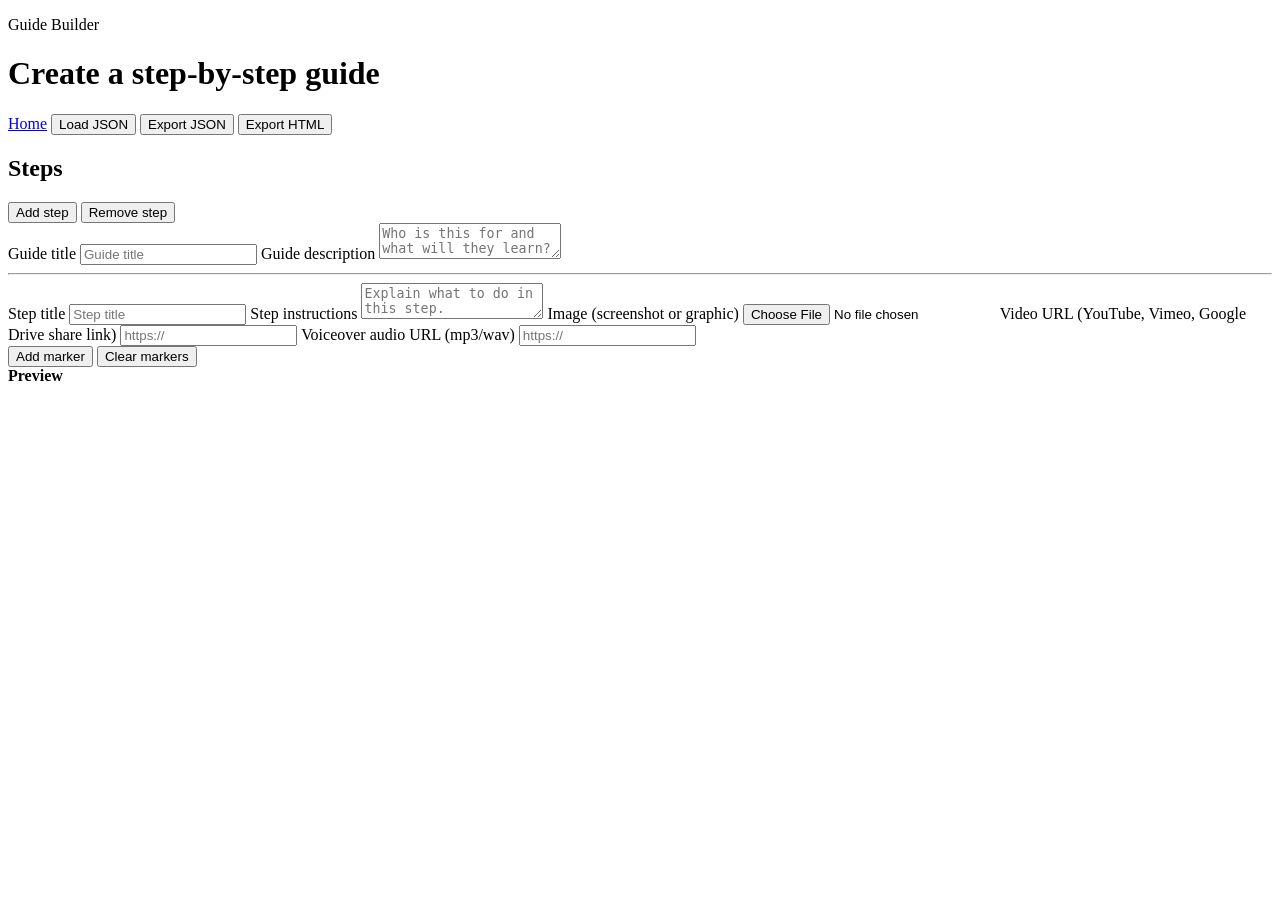
==== editor.html @ 1f452249 "Add files via upload" ====
<!doctype html>
<html lang="en">
  <head>
    <meta charset="utf-8" />
    <meta name="viewport" content="width=device-width, initial-scale=1" />
    <title>Guide Editor</title>
    <link rel="stylesheet" href="assets/app.css" />
  </head>
  <body>
    <main class="editor-shell">
      <div class="viewer-header">
        <div>
          <p class="eyebrow">Guide Builder</p>
          <h1>Create a step-by-step guide</h1>
        </div>
        <div class="actions">
          <a class="btn" href="index.html">Home</a>
          <button class="btn" id="loadJson">Load JSON</button>
          <button class="btn" id="exportJson">Export JSON</button>
          <button class="btn primary" id="exportHtml">Export HTML</button>
        </div>
      </div>

      <section class="editor-layout">
        <aside class="panel-list">
          <h2>Steps</h2>
          <div id="stepList"></div>
          <div class="step-actions">
            <button class="btn primary" id="addStep">Add step</button>
            <button class="btn" id="removeStep">Remove step</button>
          </div>
        </aside>

        <section class="form">
          <label>
            Guide title
            <input id="guideTitle" placeholder="Guide title" />
          </label>
          <label>
            Guide description
            <textarea id="guideDescription" placeholder="Who is this for and what will they learn?"></textarea>
          </label>

          <hr />

          <label>
            Step title
            <input id="stepTitle" placeholder="Step title" />
          </label>
          <label>
            Step instructions
            <textarea id="stepText" placeholder="Explain what to do in this step."></textarea>
          </label>
          <label>
            Image (screenshot or graphic)
            <input type="file" id="stepImage" accept="image/*" />
          </label>
          <label>
            Video URL (YouTube, Vimeo, Google Drive share link)
            <input id="stepVideo" placeholder="https://" />
          </label>
          <label>
            Voiceover audio URL (mp3/wav)
            <input id="stepAudio" placeholder="https://" />
          </label>
          <div class="step-actions">
            <button class="btn" id="addMarker">Add marker</button>
            <button class="btn" id="clearMarkers">Clear markers</button>
          </div>

          <div class="preview">
            <strong>Preview</strong>
            <div id="imageStage" class="image-stage"></div>
            <p id="markerHint" class="lede" style="margin: 12px 0 0; font-size: 0.95rem;"></p>
          </div>
        </section>
      </section>
    </main>

    <input type="file" id="jsonFile" accept="application/json" hidden />
    <script src="assets/editor.js"></script>
  </body>
</html>
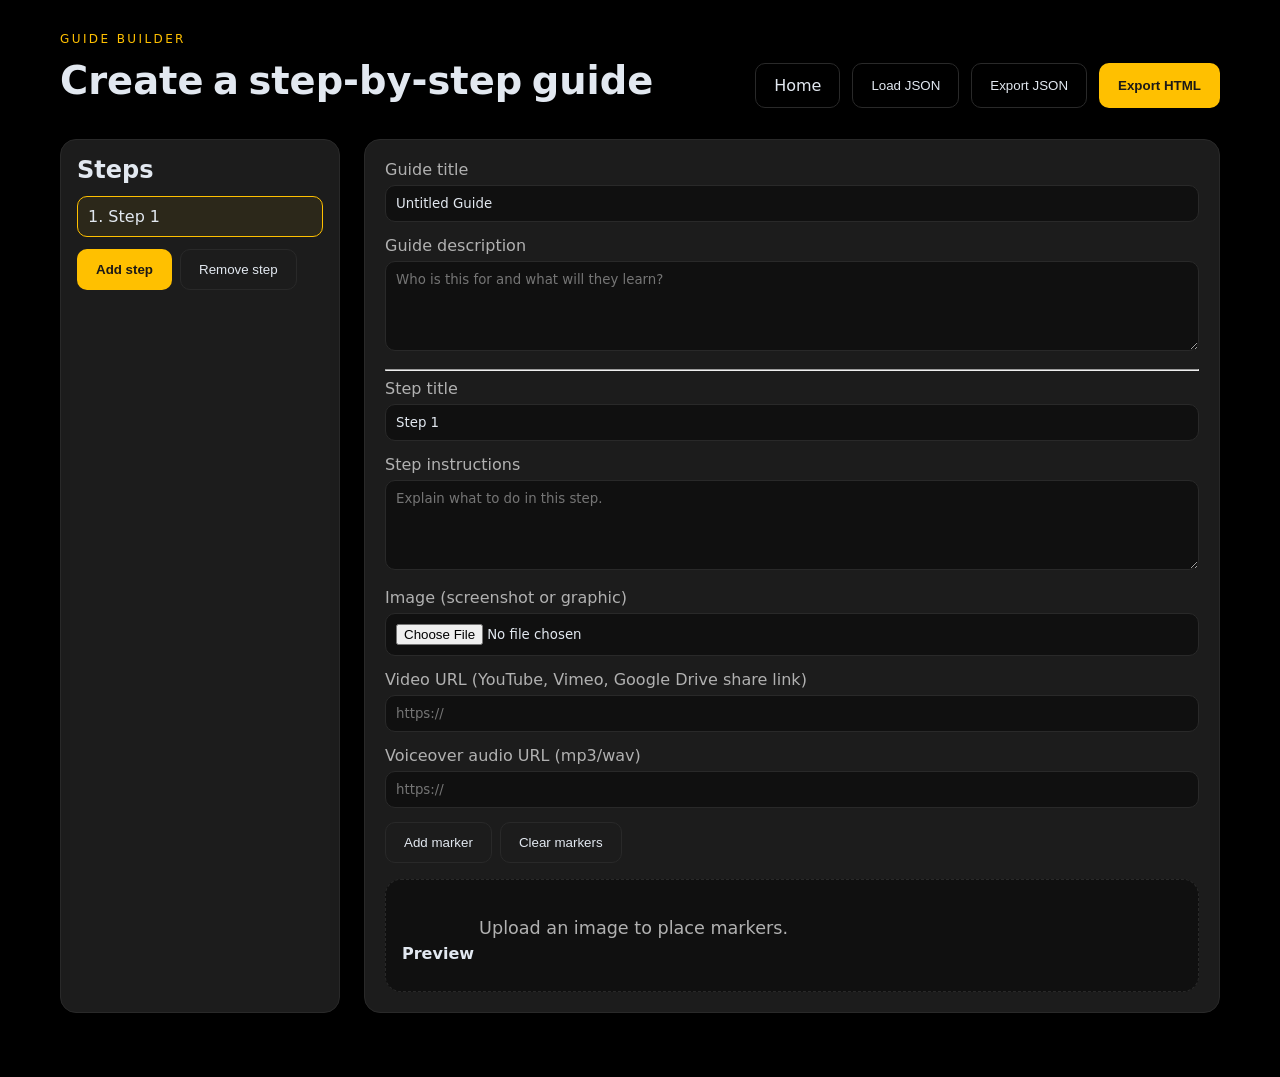
==== commit 9a1df66d: "Added Preview updater and image compression." ====
--- a/editor.html
+++ b/editor.html
@@ -72,6 +72,7 @@
             <strong>Preview</strong>
             <div id="imageStage" class="image-stage"></div>
             <p id="markerHint" class="lede" style="margin: 12px 0 0; font-size: 0.95rem;"></p>
+            <p id="saveStatus" class="lede" style="margin: 6px 0 0; font-size: 0.9rem;"></p>
           </div>
         </section>
       </section>
--- a/assets/app.css
+++ b/assets/app.css
@@ -0,0 +1,324 @@
+:root {
+  --bg: #000000;
+  --panel: #353535;
+  --accent: #ffc000;
+  --accent-2: #22c55e;
+  --text: #e2e8f0;
+  --muted: #b1b1b1;
+  --card: #1c1c1c;
+  --border: #292929;
+  --shadow: 0 10px 30px rgba(0, 0, 0, 0.45);
+  --radius: 16px;
+  --radius-sm: 10px;
+  --font: "Futura", "Space Grotesk", "Trebuchet MS", system-ui, sans-serif;
+}
+
+* {
+  box-sizing: border-box;
+}
+
+body {
+  margin: 0;
+  font-family: var(--font);
+  /* background: radial-gradient(circle at top, #3b3b3b 0%, #292929 45%, #000000 100%); */
+  background: var(--bg);
+  color: var(--text);
+  min-height: 100vh;
+}
+
+a {
+  color: inherit;
+  text-decoration: none;
+}
+
+.shell {
+  max-width: 1100px;
+  margin: 0 auto;
+  padding: 48px 24px 64px;
+}
+
+.hero {
+  display: grid;
+  grid-template-columns: repeat(auto-fit, minmax(280px, 1fr));
+  gap: 32px;
+  align-items: center;
+}
+
+.eyebrow {
+  text-transform: uppercase;
+  font-size: 12px;
+  letter-spacing: 0.2em;
+  color: var(--accent);
+  margin: 0 0 12px;
+}
+
+h1 {
+  font-size: clamp(2.4rem, 3vw, 3.4rem);
+  letter-spacing: 0em;
+  word-spacing: -0.1em;
+  margin: 0 0 12px;
+}
+
+.lede {
+  color: var(--muted);
+  font-size: 1.1rem;
+  line-height: 1.6;
+}
+
+.actions {
+  margin-top: 24px;
+  display: flex;
+  gap: 12px;
+  flex-wrap: wrap;
+}
+
+.btn {
+  padding: 12px 18px;
+  border: 1px solid var(--border);
+  border-radius: var(--radius-sm);
+  background: transparent;
+  color: var(--text);
+  cursor: pointer;
+  transition: transform 150ms ease, border 150ms ease, background 150ms ease;
+}
+
+.btn.primary {
+  background: var(--accent);
+  color: #1c1917;
+  border-color: transparent;
+  font-weight: 600;
+}
+
+.btn:hover {
+  transform: translateY(-2px);
+  border-color: var(--accent);
+}
+
+.card {
+  background: var(--card);
+  border: 1px solid var(--border);
+  border-radius: var(--radius);
+  padding: 24px;
+  box-shadow: var(--shadow);
+}
+
+.card h2 {
+  margin-top: 0;
+}
+
+.grid {
+  margin-top: 48px;
+  display: grid;
+  gap: 20px;
+  grid-template-columns: repeat(auto-fit, minmax(220px, 1fr));
+}
+
+.panel {
+  border: 1px solid var(--border);
+  border-radius: var(--radius);
+  padding: 18px;
+  background: var(--card);
+}
+
+.code {
+  display: inline-block;
+  margin-top: 12px;
+  padding: 6px 10px;
+  background: var(--card);
+  border-radius: 8px;
+  font-size: 0.9rem;
+  color: var(--accent-2);
+}
+
+.editor-shell,
+.viewer-shell {
+  max-width: 1200px;
+  margin: 0 auto;
+  padding: 32px 20px 64px;
+}
+
+.editor-layout {
+  display: grid;
+  grid-template-columns: 280px 1fr;
+  gap: 24px;
+}
+
+@media (max-width: 900px) {
+  .editor-layout {
+    grid-template-columns: 1fr;
+  }
+}
+
+.panel-list {
+  background: var(--card);
+  border: 1px solid var(--border);
+  border-radius: var(--radius);
+  padding: 16px;
+}
+
+.panel-list h2 {
+  margin: 0 0 12px;
+}
+
+.step-item {
+  padding: 10px;
+  border-radius: 10px;
+  border: 1px solid transparent;
+  cursor: pointer;
+  color: var(--muted);
+  margin-bottom: 8px;
+}
+
+.step-item.active {
+  border-color: var(--accent);
+  background: #ffc00012;
+  color: var(--text);
+}
+
+.step-actions {
+  display: flex;
+  gap: 8px;
+  flex-wrap: wrap;
+  margin-top: 12px;
+}
+
+.form {
+  background: var(--card);
+  border: 1px solid var(--border);
+  border-radius: var(--radius);
+  padding: 20px;
+}
+
+.form label {
+  display: block;
+  margin-bottom: 14px;
+  color: var(--muted);
+}
+
+.form input,
+.form textarea,
+.form select {
+  width: 100%;
+  margin-top: 6px;
+  padding: 10px;
+  background: #101010;
+  border: 1px solid var(--border);
+  border-radius: 10px;
+  color: var(--text);
+  font-family: var(--font);
+}
+
+.form textarea {
+  min-height: 90px;
+  resize: vertical;
+}
+
+.preview {
+  background: #101010;
+  border: 1px dashed var(--border);
+  border-radius: var(--radius);
+  padding: 16px;
+  margin-top: 16px;
+}
+
+.preview img {
+  max-width: 100%;
+  height: auto;
+  display: block;
+  border-radius: 12px;
+}
+
+.marker {
+  position: absolute;
+  transform: translate(-50%, -50%);
+  background: var(--accent);
+  color: #1c1917;
+  font-weight: 700;
+  border-radius: 999px;
+  width: 28px;
+  height: 28px;
+  display: flex;
+  align-items: center;
+  justify-content: center;
+  box-shadow: var(--shadow);
+}
+
+.image-stage {
+  position: relative;
+  display: inline-block;
+  max-width: 100%;
+  overflow: hidden;
+}
+
+.image-stage img {
+  max-width: 100%;
+  height: auto;
+  display: block;
+  border-radius: 12px;
+}
+
+.viewer-header {
+  display: flex;
+  justify-content: space-between;
+  flex-wrap: wrap;
+  gap: 12px;
+  align-items: center;
+  margin-bottom: 24px;
+}
+
+.viewer-step {
+  background: var(--card);
+  border: 1px solid var(--border);
+  border-radius: var(--radius);
+  padding: 20px;
+  margin-bottom: 20px;
+  overflow: hidden;
+}
+
+.viewer-step h3 {
+  margin-top: 0;
+}
+
+.viewer-media {
+  margin-top: 12px;
+}
+
+.viewer-media iframe,
+.viewer-media video {
+  width: 100%;
+  border-radius: 12px;
+  border: 1px solid var(--border);
+}
+
+.audio {
+  margin-top: 12px;
+  width: 100%;
+}
+
+.print-only {
+  display: none;
+}
+
+@media print {
+  body {
+    background: #fff;
+    color: #111;
+  }
+
+  .viewer-shell {
+    padding: 0;
+  }
+
+  .btn,
+  .viewer-header a {
+    display: none;
+  }
+
+  .viewer-step {
+    page-break-inside: avoid;
+  }
+
+  .print-only {
+    display: block;
+  }
+}
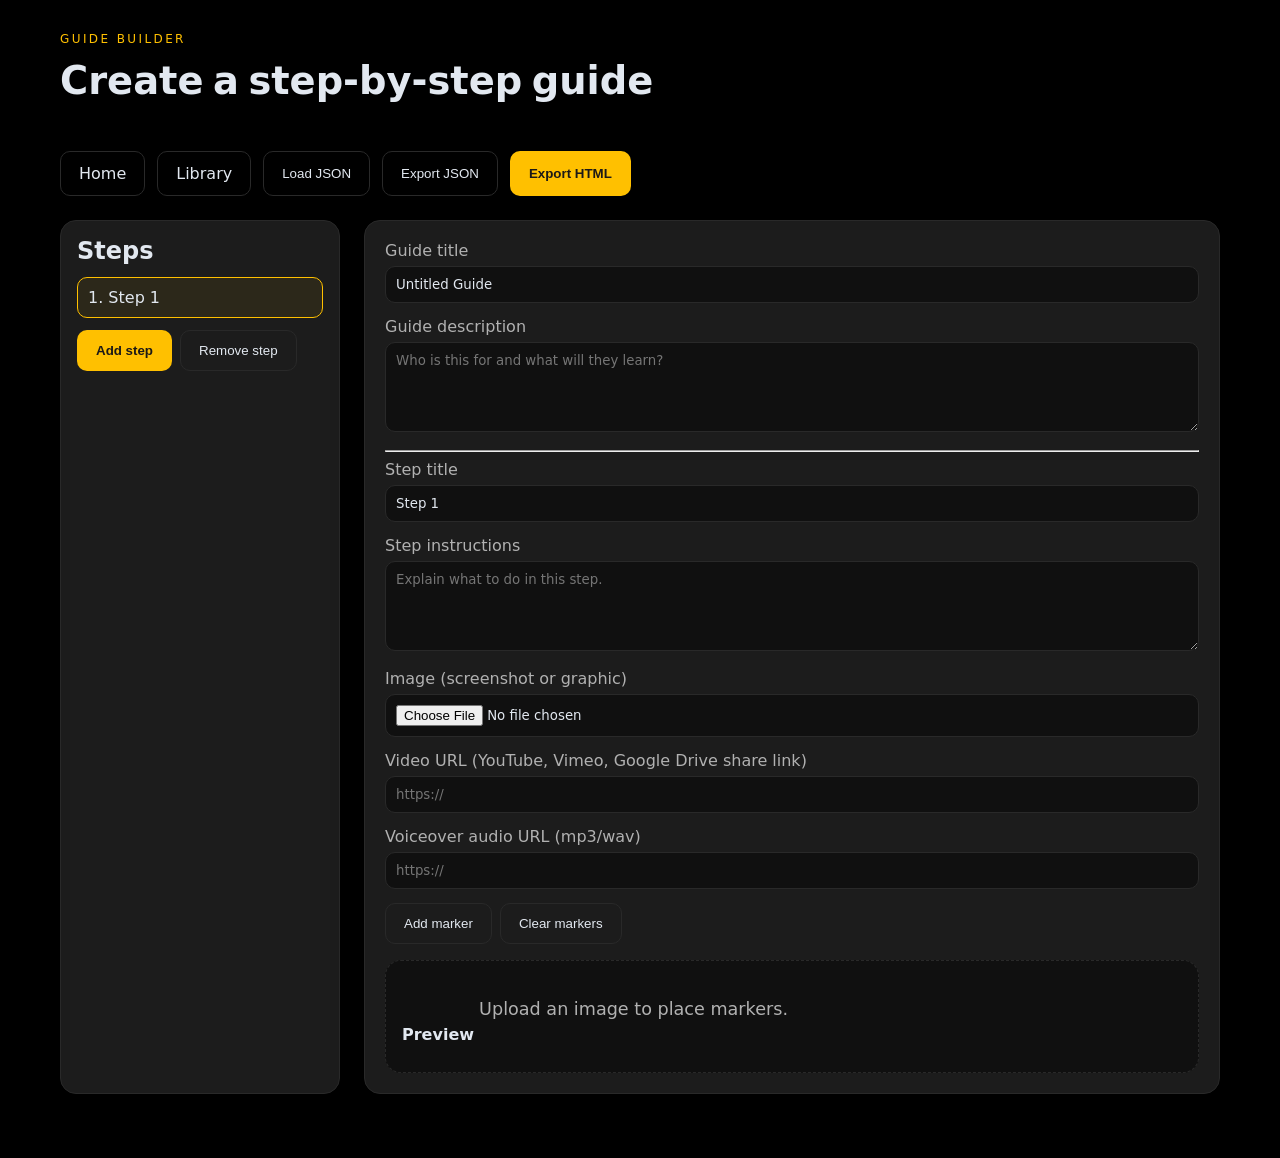
==== commit 0827f3a3: "Guide Library + GitHub Publish Flow What’s new  Guide Library page with search, edit, preview, publi" ====
--- a/editor.html
+++ b/editor.html
@@ -15,6 +15,7 @@
         </div>
         <div class="actions">
           <a class="btn" href="index.html">Home</a>
+          <a class="btn" href="library.html">Library</a>
           <button class="btn" id="loadJson">Load JSON</button>
           <button class="btn" id="exportJson">Export JSON</button>
           <button class="btn primary" id="exportHtml">Export HTML</button>
--- a/assets/app.css
+++ b/assets/app.css
@@ -322,3 +322,70 @@
     display: block;
   }
 }
+
+.library-panel {
+  background: var(--card);
+  border: 1px solid var(--border);
+  border-radius: var(--radius);
+  padding: 20px;
+  margin-bottom: 24px;
+}
+
+.library-grid {
+  display: grid;
+  grid-template-columns: repeat(auto-fit, minmax(200px, 1fr));
+  gap: 16px;
+}
+
+.library-grid input {
+  width: 100%;
+  margin-top: 6px;
+  padding: 10px;
+  background: #101010;
+  border: 1px solid var(--border);
+  border-radius: 10px;
+  color: var(--text);
+  font-family: var(--font);
+}
+
+.library-header {
+  display: flex;
+  flex-wrap: wrap;
+  align-items: center;
+  justify-content: space-between;
+  gap: 12px;
+  margin-bottom: 16px;
+}
+
+.library-search {
+  min-width: 240px;
+  padding: 10px;
+  border-radius: 10px;
+  border: 1px solid var(--border);
+  background: #101010;
+  color: var(--text);
+}
+
+.library-list {
+  display: grid;
+  gap: 16px;
+}
+
+.library-card {
+  border: 1px solid var(--border);
+  border-radius: var(--radius);
+  padding: 16px;
+  background: #141414;
+  display: grid;
+  gap: 12px;
+}
+
+.library-card h3 {
+  margin: 0 0 6px;
+}
+
+.library-actions {
+  display: flex;
+  flex-wrap: wrap;
+  gap: 8px;
+}
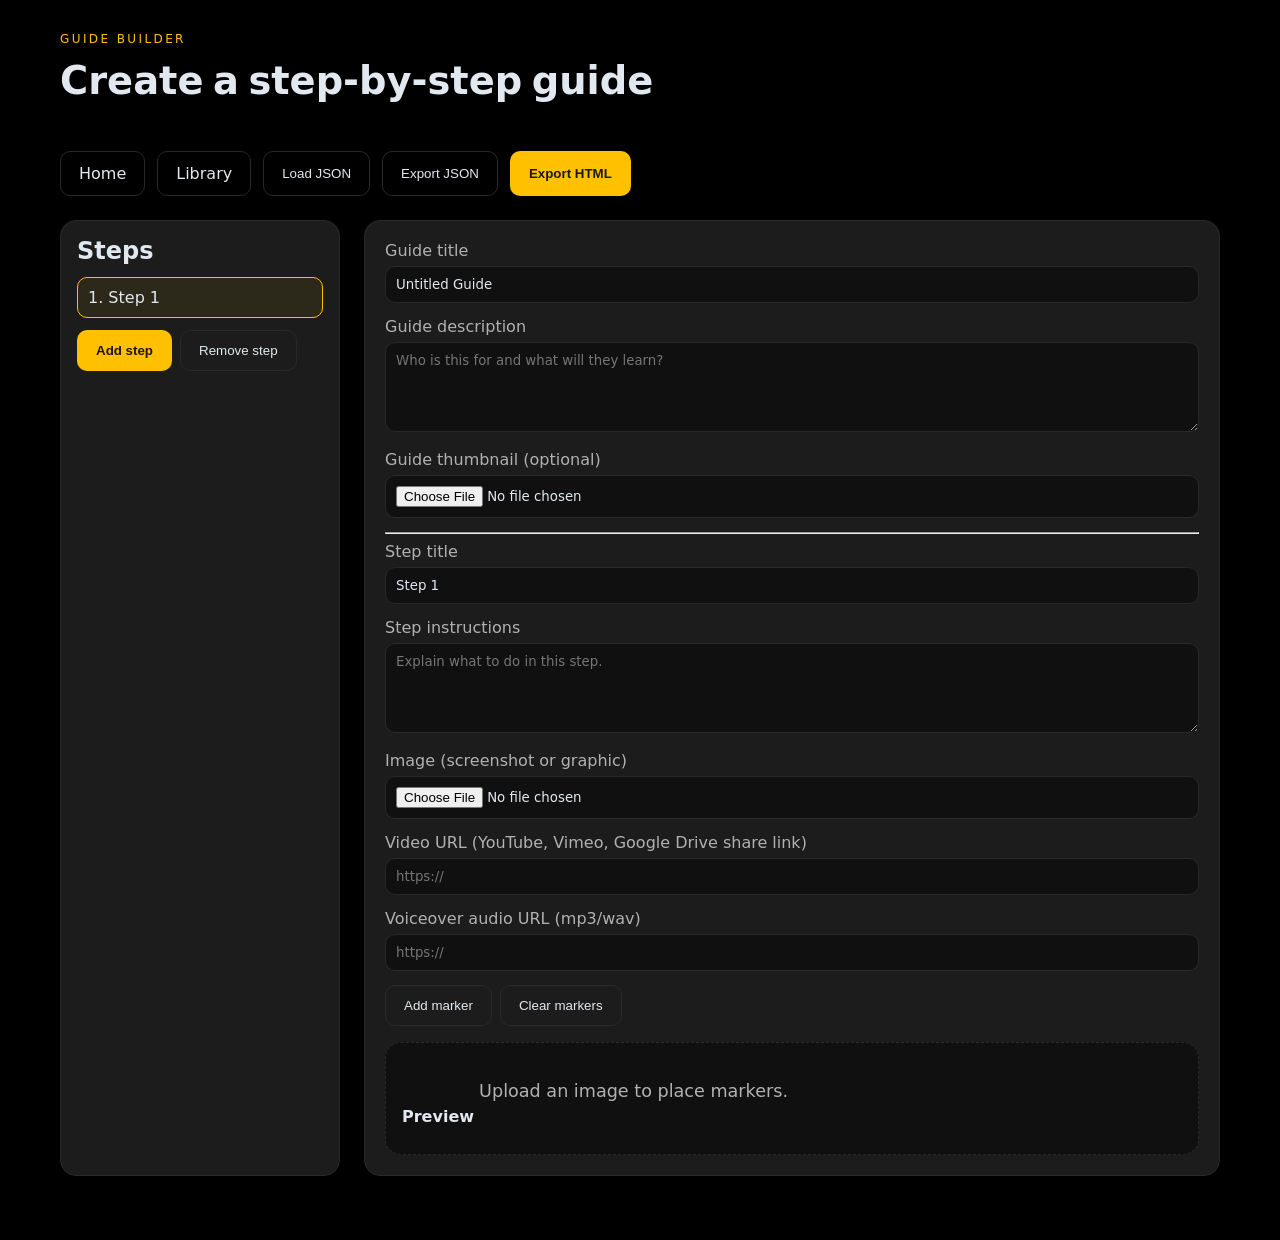
==== commit d6c0239a: "Added guide library metadata and increased zoom of lightbox What’s new  Published guides now show ti" ====
--- a/editor.html
+++ b/editor.html
@@ -41,6 +41,10 @@
             Guide description
             <textarea id="guideDescription" placeholder="Who is this for and what will they learn?"></textarea>
           </label>
+          <label>
+            Guide thumbnail (optional)
+            <input type="file" id="guideThumbnail" accept="image/*" />
+          </label>
 
           <hr />
 
--- a/assets/app.css
+++ b/assets/app.css
@@ -295,6 +295,39 @@
   width: 100%;
 }
 
+.lightbox {
+  position: fixed;
+  inset: 0;
+  background: rgba(5, 5, 5, 0.85);
+  display: flex;
+  align-items: center;
+  justify-content: center;
+  padding: 24px;
+  z-index: 9999;
+}
+
+.lightbox.hidden {
+  display: none;
+}
+
+.lightbox img {
+  max-width: 95vw;
+  max-height: 95vh;
+  border-radius: 12px;
+  box-shadow: 0 20px 50px rgba(0, 0, 0, 0.5);
+}
+
+.lightbox .lightbox-close {
+  position: absolute;
+  top: 24px;
+  right: 24px;
+  font-size: 20px;
+  width: 40px;
+  height: 40px;
+  display: grid;
+  place-items: center;
+}
+
 .print-only {
   display: none;
 }
@@ -380,6 +413,19 @@
   gap: 12px;
 }
 
+.library-card-body {
+  display: grid;
+  gap: 10px;
+}
+
+.library-thumb {
+  width: 100%;
+  max-height: 220px;
+  object-fit: cover;
+  border-radius: 12px;
+  border: 1px solid var(--border);
+}
+
 .library-card h3 {
   margin: 0 0 6px;
 }
